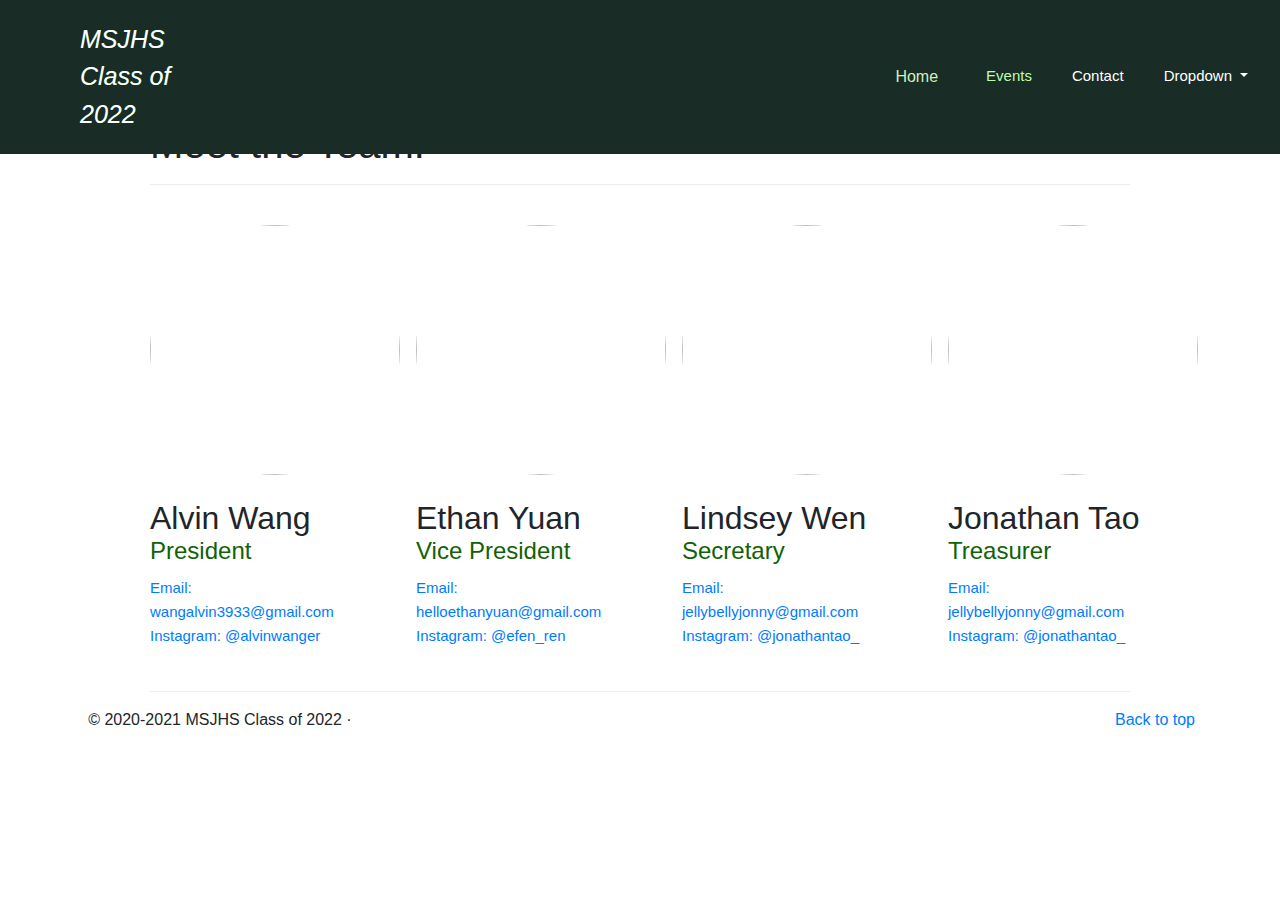
==== three.html @ 99dbd951 "Initial commit" ====
<!DOCTYPE html>
<html lang="en">
  <head>
    <meta charset="utf-8">
    <meta name="viewport" content="width=device-width, initial-scale=1, shrink-to-fit=no">
    <meta name="description" content="MSJHS Class of 2022 Offical Website">
    <meta name="author" content="Alvin Wang and Jonathan Tao">
    <title>Welcome to MSJHS22!</title>

    

<link href="bootstrap.css" rel="stylesheet">
    <style>
      .bd-placeholder-img {
        font-size: 1.125rem;
        text-anchor: middle;
        -webkit-user-select: none;
        -moz-user-select: none;
        -ms-user-select: none;
        user-select: none;
      }

      @media (min-width: 768px) {
        .bd-placeholder-img-lg {
          font-size: 3.5rem;
        }
      }
      
      div.profile-content-wrapper-2{
        text-align:left;
      }
      div.profile-content-wrapper{
        text-align:right;
      }
    </style>
    <!-- Custom styles for this template -->
  </head>
  <body>
    <nav class="navbar navbar-expand-md navbar-dark bg-dark fixed-top" >
  <a class="navbar-brand helvetica font-style-oblique" href="index.html">MSJHS Class of 2022</a>
  <button class="navbar-toggler" type="button" data-toggle="collapse" data-target="#navbarsExampleDefault" aria-controls="navbarsExampleDefault" aria-expanded="false" aria-label="Toggle navigation">
    <span class="navbar-toggler-icon"></span>
  </button>

  <div class="collapse navbar-collapse" id="navbarsExampleDefault">
    <ul class="navbar-nav mr-auto">
      <li class="nav-item active">
        <a class="leftborder" href="one.html">Home</a>
      </li>
      <li class="nav-item active">
        <a class="nav-link" href="two.html">Events</a>
      </li>
      <li class="nav-item g1">
        <a class="nav-link" href="three.html">Contact</a>
      </li>
      <div class="dropdown">
        <div class="nav-link dropdown-toggle">Dropdown</button>
        <div class="dropdown-content">
          <a href="https://www.facebook.com/groups/2029677363965664">Facebook Group</a>
          <a href="https://www.instagram.com/msjhs2022/">Instagram</a>
          <a href="HCC.pdf">HC Approval Form</a>
          <a href="sp.pdf">Sponsorship Plan</a>
          <a href="spons.pdf">Sponsorship Form</a>

        </div>
      </div>
    </ul>
  </div>
</nav>
   </head>
   <body>
       <br><br><br><br><br>
    <h1 class = "Roboto" style = "padding-left:150px" >Meet the Team!</h1>
    <hr class = "featurette-divider-nm">
    <br>
   <div class="cont">
       <div class="left-col Roboto">
           <img class = "round-img" src = "alvin.jpg" width= 250px height= 250px>
            <br><br>
           <h2 style = "margin-bottom:0px">Alvin Wang</h2>
           <h4 class = "text-dg" style = "margin-bottom:10px">President </h4>
           <c-text1 style = "font-size:15px"><a href = "mailto: wangalvin3933@gmail.com">Email: wangalvin3933@gmail.com</a></c-text1>
           <c-text1 style = "font-size:15px"><a href="https://www.instagram.com/alvinwanger/">Instagram: @alvinwanger </a></c-text1>
           <br>
       </div>
       <div class="center-col-l Roboto">
           <img class = "round-img"src = "ethan.jpg" width= 250px height= 250px>
            <br><br>
           <h2 style = "margin-bottom:0px">Ethan Yuan</h2>
           <h4 class = "text-dg" style = "margin-bottom:10px">Vice President </h4>
           <c-text1 style = "font-size:15px"><a href = "mailto: helloethanyuan@gmail.com">Email: helloethanyuan@gmail.com</a></c-text1>
           <c-text1 style = "font-size:15px"><a href="https://www.instagram.com/efen_ren/">Instagram: @efen_ren </a></c-text1>
            <br>
       </div>
       <div class="center-col-r Roboto">
           <img class = "round-img"src = "lindsey.jpg" width= 250px height= 250px>
            <br><br>
           <h2 style = "margin-bottom:0px">Lindsey Wen</h2>
           <h4 class = "text-dg" style = "margin-bottom:10px">Secretary </h4>
           <c-text1 style = "font-size:15px"><a href = "mailto: jellybellyjonny@gmail.com">Email: jellybellyjonny@gmail.com</a></c-text1>
           <c-text1 style = "font-size:15px"><a href="https://www.instagram.com/jonathantao_/">Instagram: @jonathantao_ </a></c-text1>
           <br>
       </div>
       <div class="right-col Roboto">
           <img class = "round-img"src = "jonathan.jpg" width= 250px height= 250px>
            <br><br>
           <h2 style = "margin-bottom:0px">Jonathan Tao</h2>
           <h4 class = "text-dg" style = "margin-bottom:10px">Treasurer </h4>
           <c-text1 style = "font-size:15px"><a href = "mailto: jellybellyjonny@gmail.com">Email: jellybellyjonny@gmail.com</a></c-text1>
           <c-text1 style = "font-size:15px"><a href="https://www.instagram.com/jonathantao_/">Instagram: @jonathantao_ </a></c-text1>
           
       </div>
   </div>
   <hr class = "featurette-divider-nm">

    <footer class="container">
        <p class="float-right"><a href="#">Back to top</a></p>
        <p>&copy; 2020-2021 MSJHS Class of 2022 &middot;</p>
    </footer>
</html>
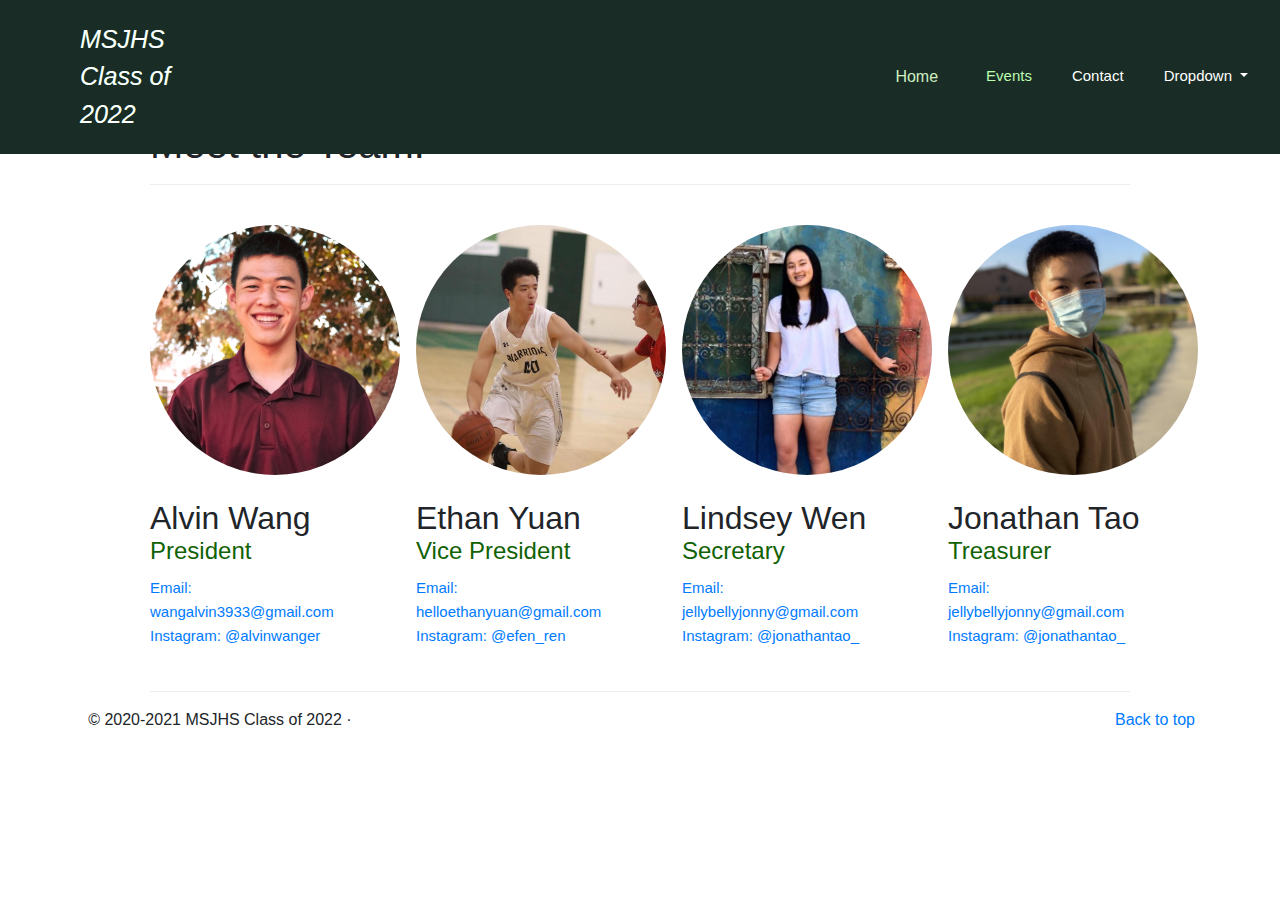
==== commit 212e78e3: "Update three.html" ====
--- a/three.html
+++ b/three.html
@@ -45,7 +45,7 @@
   <div class="collapse navbar-collapse" id="navbarsExampleDefault">
     <ul class="navbar-nav mr-auto">
       <li class="nav-item active">
-        <a class="leftborder" href="one.html">Home</a>
+        <a class="leftborder" href="index.html">Home</a>
       </li>
       <li class="nav-item active">
         <a class="nav-link" href="two.html">Events</a>
@@ -59,8 +59,8 @@
           <a href="https://www.facebook.com/groups/2029677363965664">Facebook Group</a>
           <a href="https://www.instagram.com/msjhs2022/">Instagram</a>
           <a href="HCC.pdf">HC Approval Form</a>
-          <a href="sp.pdf">Sponsorship Plan</a>
-          <a href="spons.pdf">Sponsorship Form</a>
+          <a href="Sp.pdf">Sponsorship Plan</a>
+          <a href="Spons.pdf">Sponsorship Form</a>
 
         </div>
       </div>
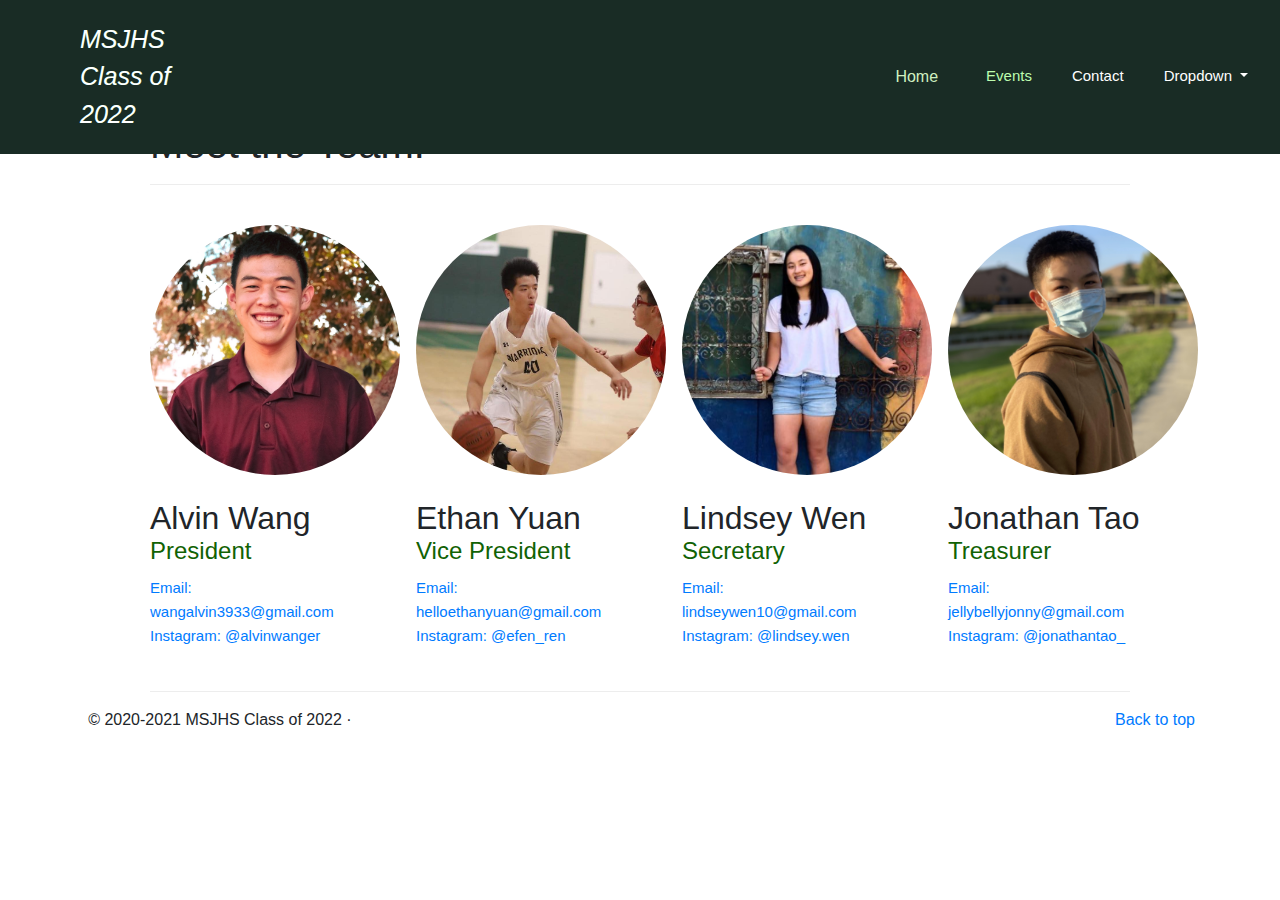
==== commit d64ec161: "Update three.html" ====
--- a/three.html
+++ b/three.html
@@ -59,7 +59,7 @@
           <a href="https://www.facebook.com/groups/2029677363965664">Facebook Group</a>
           <a href="https://www.instagram.com/msjhs2022/">Instagram</a>
           <a href="HCC.pdf">HC Approval Form</a>
-          <a href="Sp.pdf">Sponsorship Plan</a>
+          <a href="sp.pdf">Sponsorship Plan</a>
           <a href="Spons.pdf">Sponsorship Form</a>
 
         </div>
@@ -97,8 +97,8 @@
             <br><br>
            <h2 style = "margin-bottom:0px">Lindsey Wen</h2>
            <h4 class = "text-dg" style = "margin-bottom:10px">Secretary </h4>
-           <c-text1 style = "font-size:15px"><a href = "mailto: jellybellyjonny@gmail.com">Email: jellybellyjonny@gmail.com</a></c-text1>
-           <c-text1 style = "font-size:15px"><a href="https://www.instagram.com/jonathantao_/">Instagram: @jonathantao_ </a></c-text1>
+           <c-text1 style = "font-size:15px"><a href = "mailto: lindseywen10@gmail.com">Email: lindseywen10@gmail.com</a></c-text1>
+           <c-text1 style = "font-size:15px"><a href="https://www.instagram.com/lindsey.wen/">Instagram: @lindsey.wen</a></c-text1>
            <br>
        </div>
        <div class="right-col Roboto">
